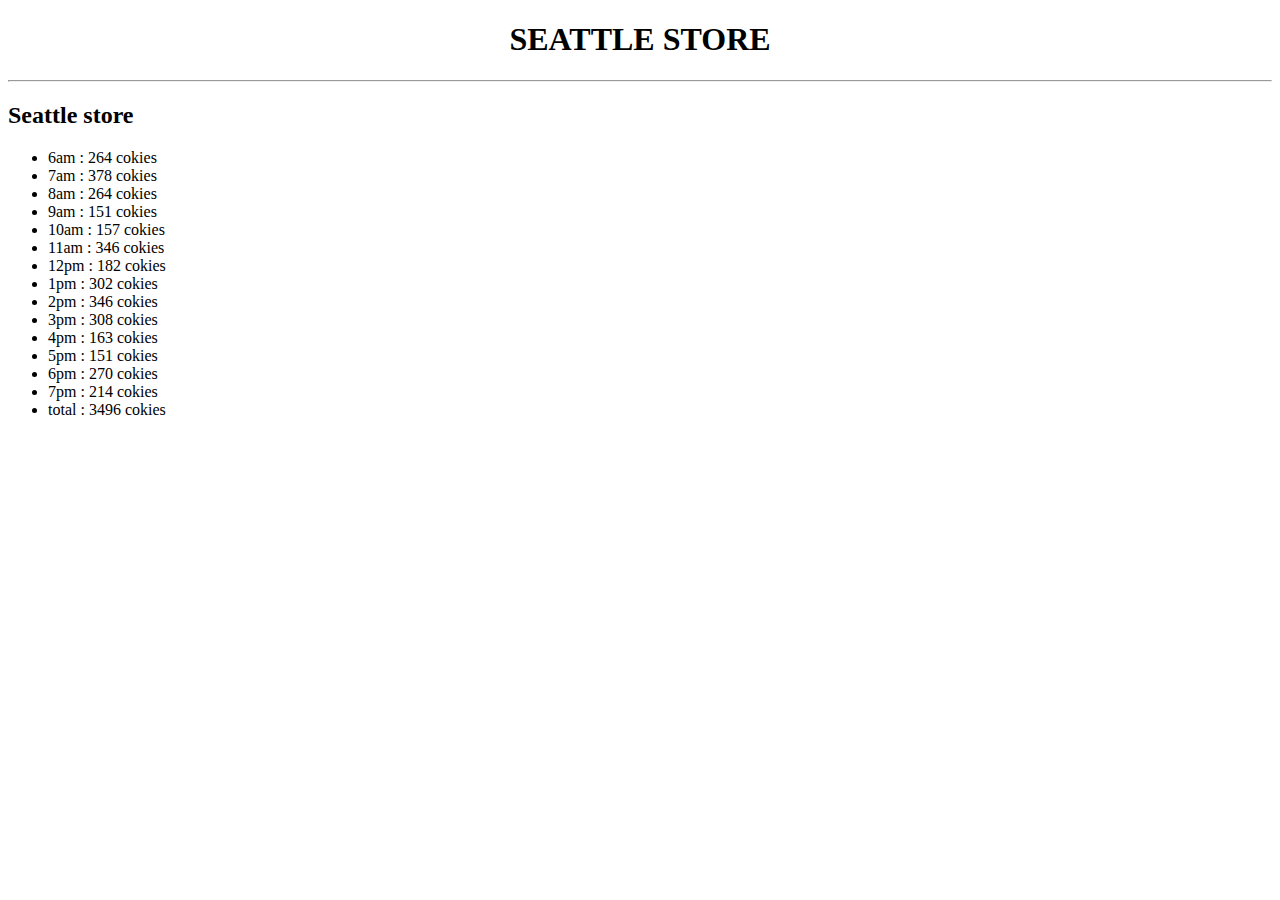
==== sales.html @ 19000b88 "seattle 06 done" ====
<!DOCTYPE html>
<html>
<head>
   
    <title>SEATTLE</title>
    <style>
        h1{
            text-align: center;
        }
    </style>
</head>
<body>
    <header>
        <h1>SEATTLE STORE</h1>
        <hr>
    </header>
    <div id="parent"></div>
    <script src="app.js"></script>
    
</body>
</html>
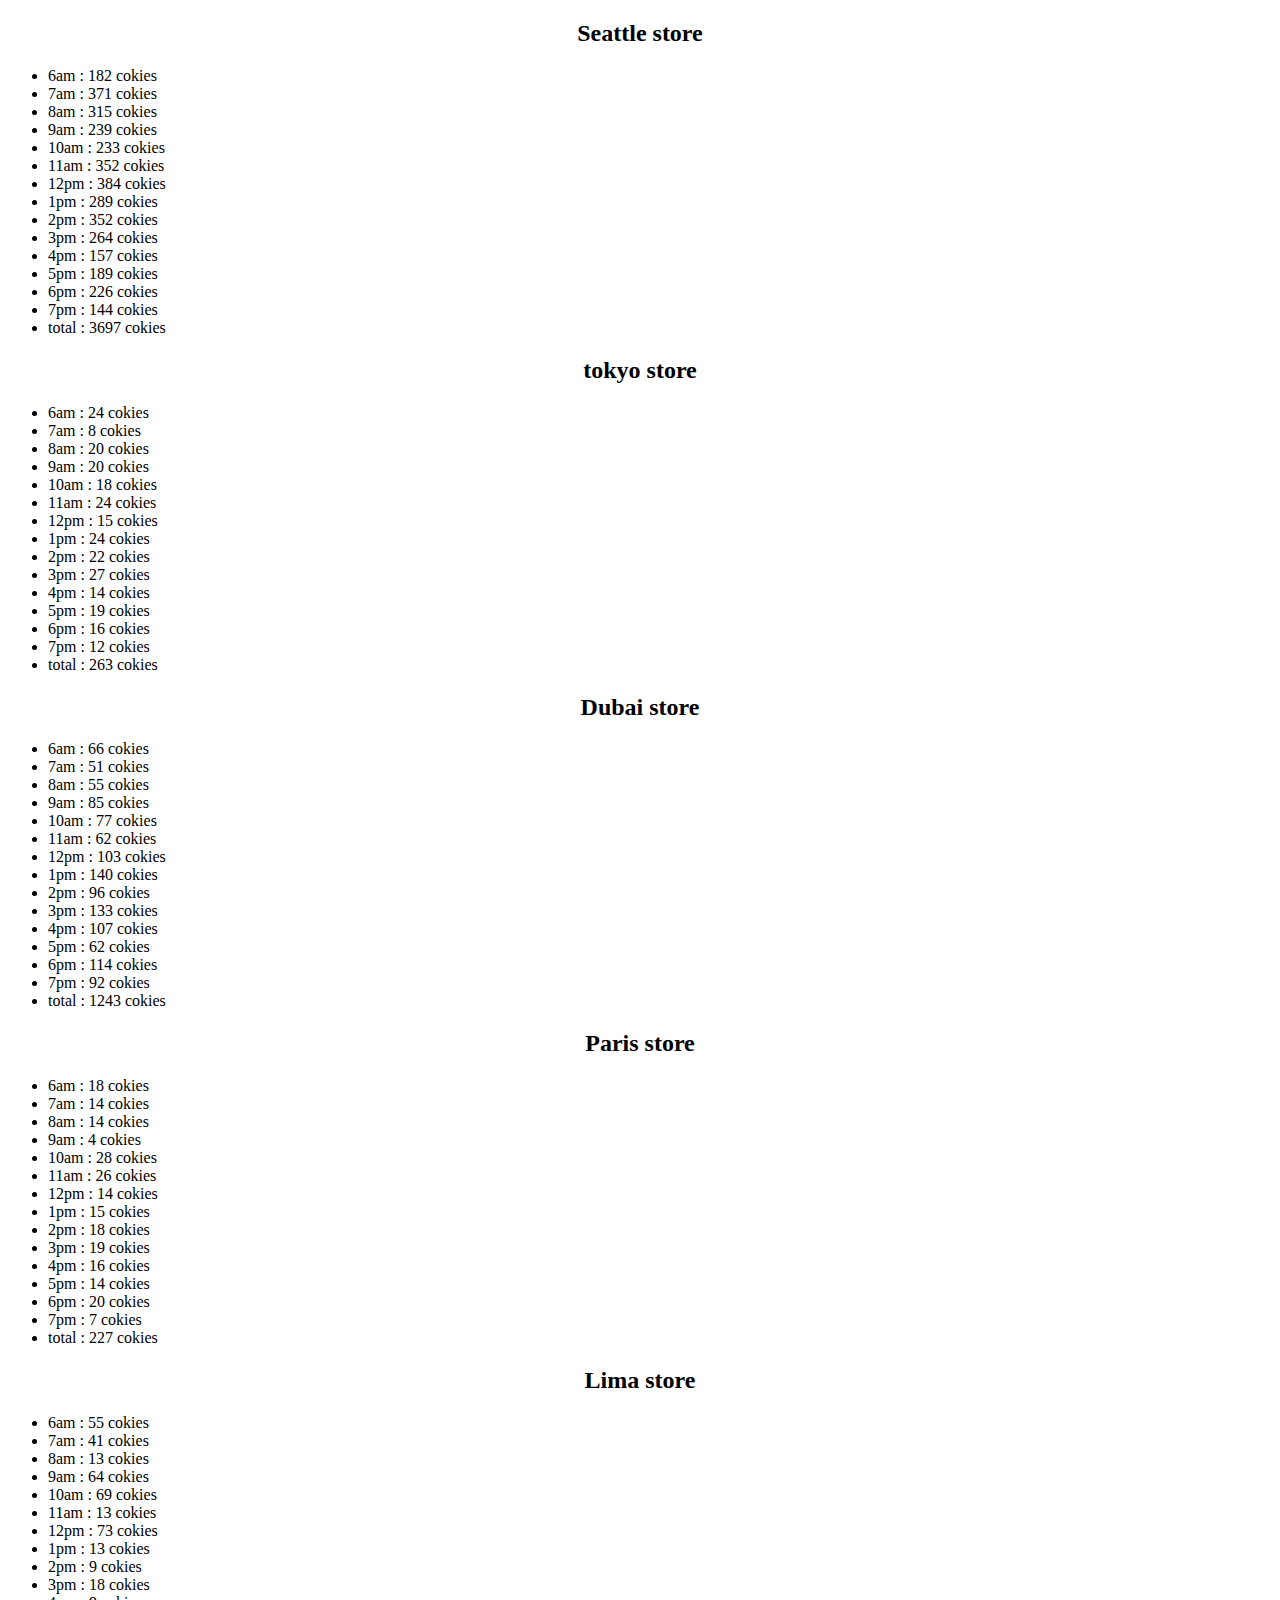
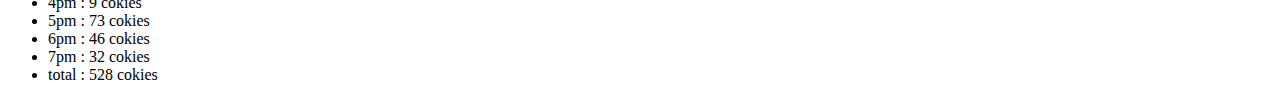
==== commit 54ad010d: "lab06-done" ====
--- a/sales.html
+++ b/sales.html
@@ -1,21 +1,15 @@
 <!DOCTYPE html>
 <html>
 <head>
-   
-    <title>SEATTLE</title>
-    <style>
-        h1{
-            text-align: center;
-        }
-    </style>
+    
+    <title>SALES</title>
+    <link rel="stylesheet" href="style-sales.css">
 </head>
 <body>
-    <header>
-        <h1>SEATTLE STORE</h1>
-        <hr>
-    </header>
-    <div id="parent"></div>
+    <main>
+
+        <div id="parent"></div>
+    </main>
     <script src="app.js"></script>
-    
 </body>
 </html>--- a/style-sales.css
+++ b/style-sales.css
@@ -0,0 +1,3 @@
+h2{
+text-align: center;
+}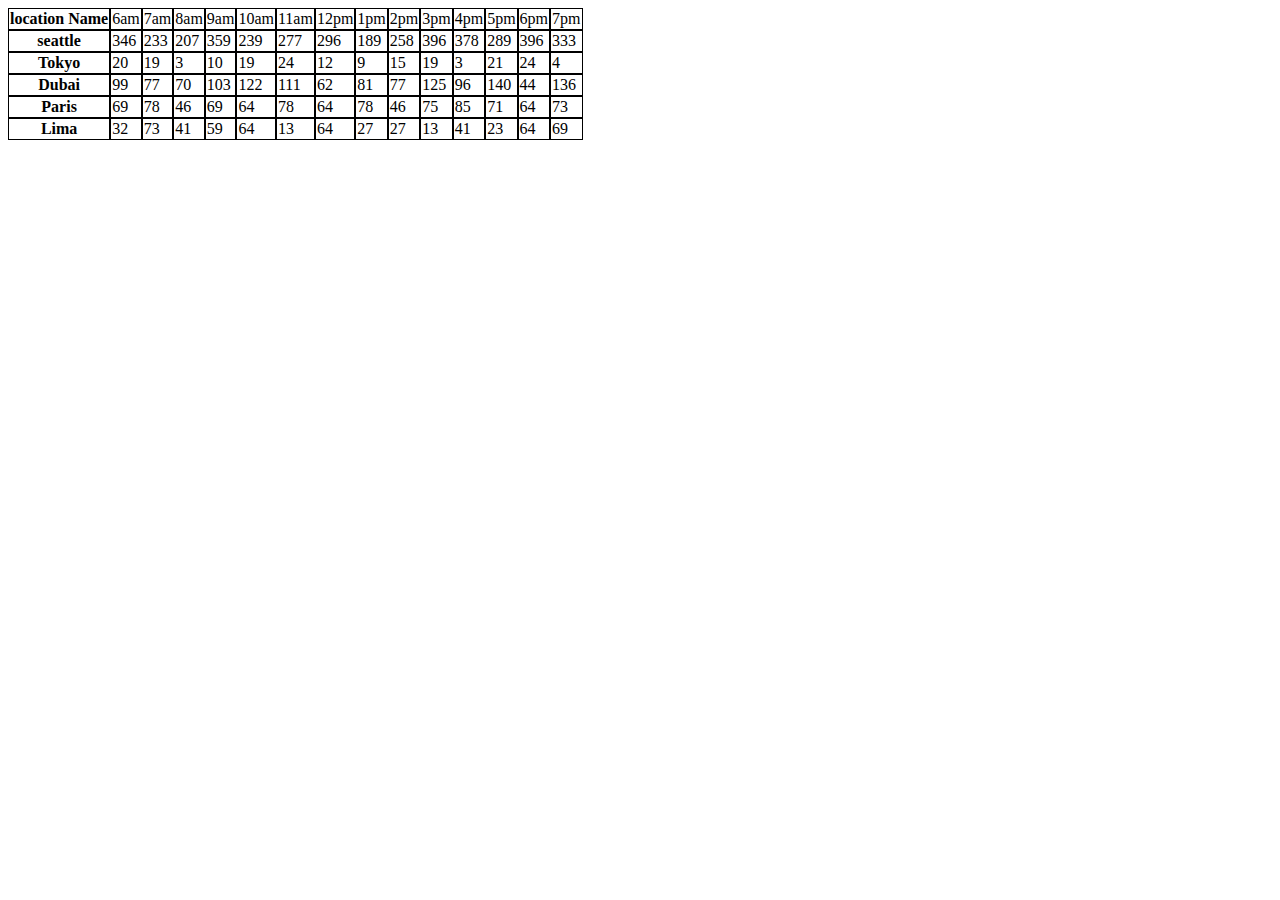
==== commit 430d6b4e: "lab07 done" ====
--- a/sales.html
+++ b/sales.html
@@ -1,15 +1,30 @@
 <!DOCTYPE html>
 <html>
+
 <head>
-    
+
     <title>SALES</title>
     <link rel="stylesheet" href="style-sales.css">
+    <style>
+        table {
+            border: 1px solid black;
+        }
+
+        table tr,
+        td,
+        th {
+            border: 1px solid black;
+        }
+    </style>
 </head>
+
 <body>
     <main>
 
-        <div id="parent"></div>
+        <div id="theTable"></div>
+        <div id="table0"></div>
     </main>
     <script src="app.js"></script>
 </body>
+
 </html>--- a/style-sales.css
+++ b/style-sales.css
@@ -1,3 +1,3 @@
 h2{
 text-align: center;
-}+}
